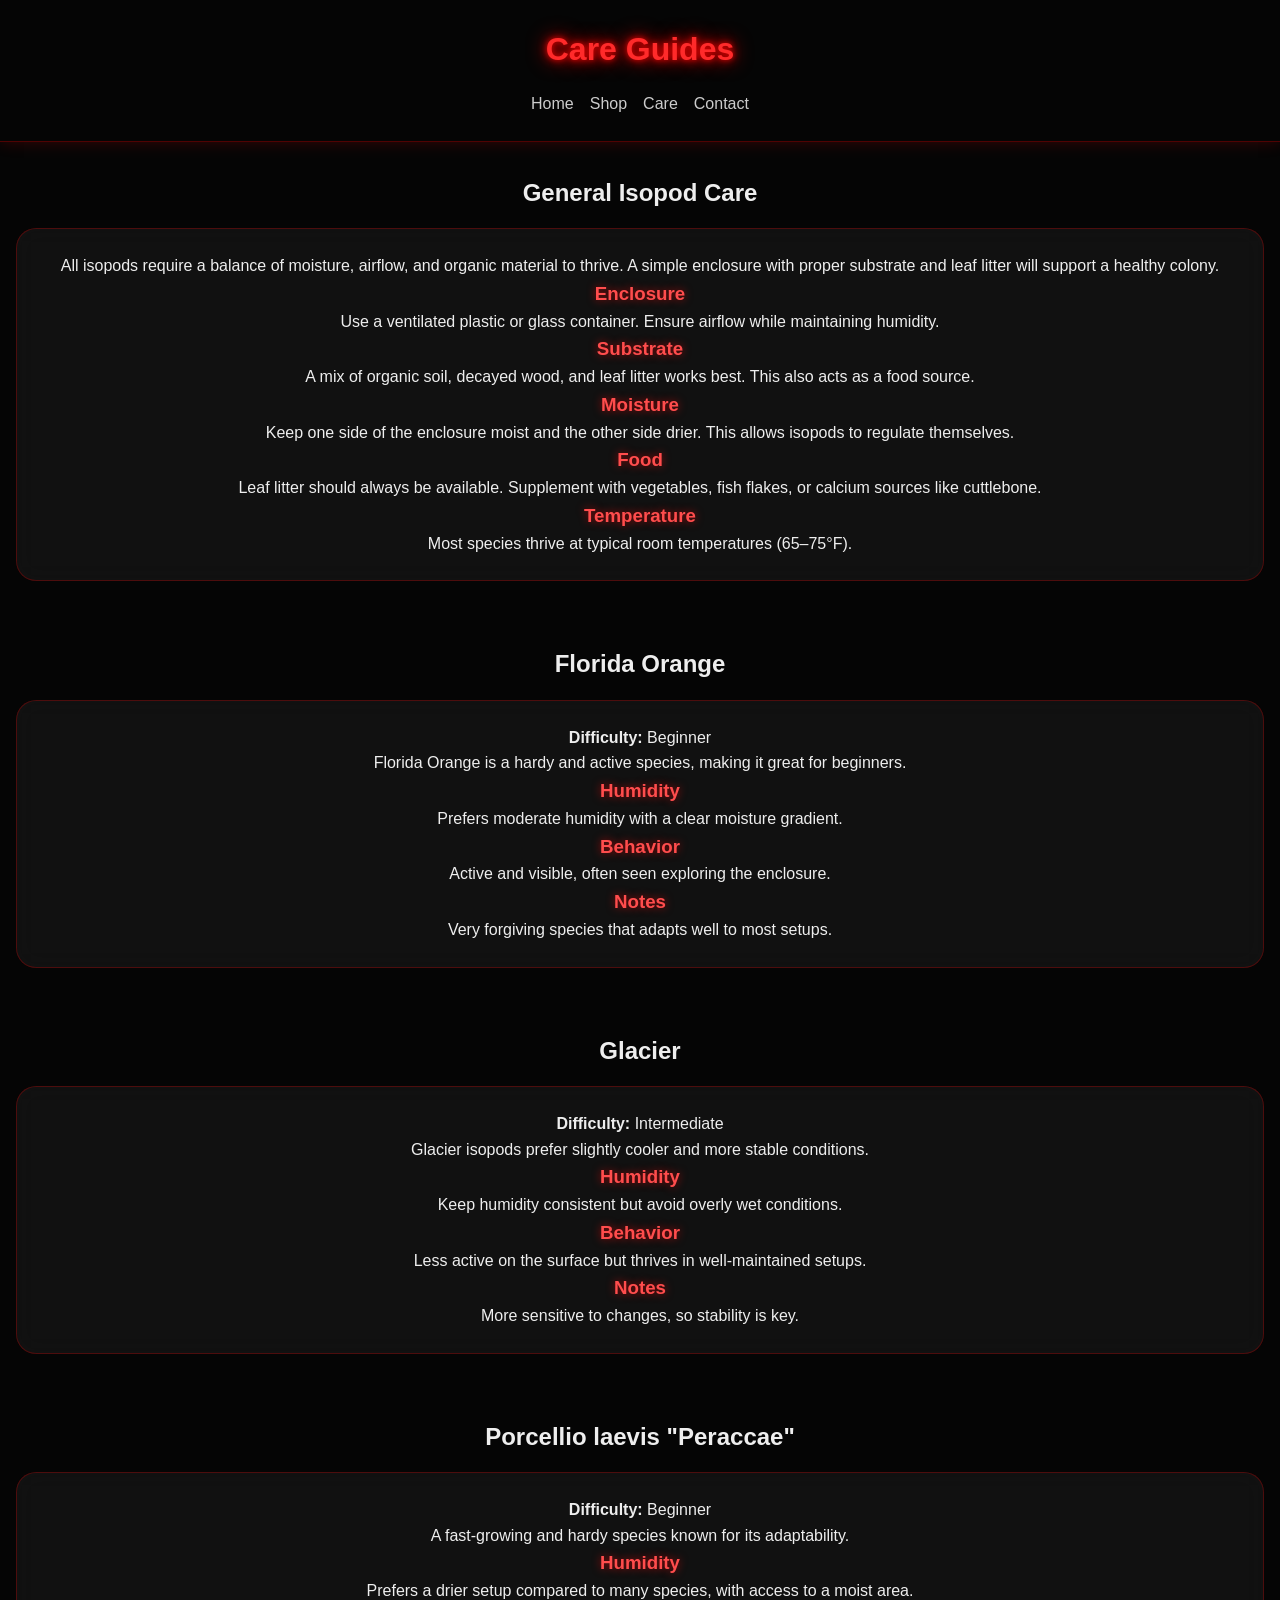
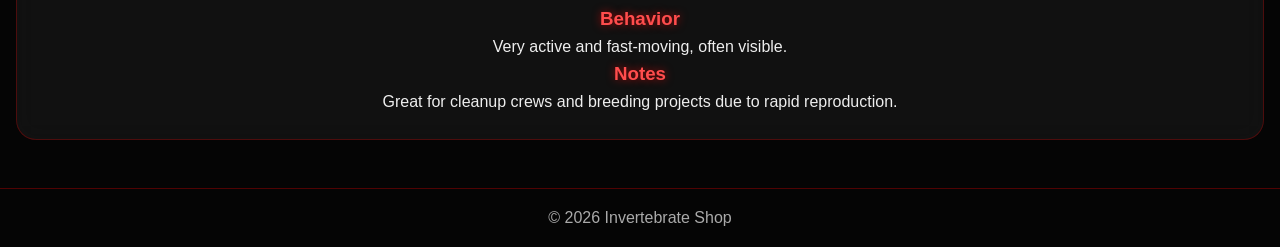
==== care.html @ b94c9c9c "Add care page and improve contact page with styled forms" ====
<!DOCTYPE html>
<html lang="en">

<head>
    <meta charset="UTF-8" />
    <meta name="viewport" content="width=device-width, initial-scale=1.0" />
    <title>Care Guide | Invertebrate Shop</title>
    <link rel="stylesheet" href="styles.css" />
</head>

<body>
    <header>
        <h1>Care Guides</h1>

        <button id="menu-toggle">☰ Menu</button>
        <nav>
            <ul id="menu">
                <li><a href="index.html">Home</a></li>
                <li><a href="cart.html">Shop</a></li>
                <li><a href="care.html">Care</a></li>
                <li><a href="contact.html">Contact</a></li>
            </ul>
        </nav>
    </header>

    <main>

        <section>
            <h2>General Isopod Care</h2>

            <article>
                <p>All isopods require a balance of moisture, airflow, and organic material to thrive. A simple
                    enclosure with proper substrate and leaf litter will support a healthy colony.</p>

                <h3>Enclosure</h3>
                <p>Use a ventilated plastic or glass container. Ensure airflow while maintaining humidity.</p>

                <h3>Substrate</h3>
                <p>A mix of organic soil, decayed wood, and leaf litter works best. This also acts as a food source.</p>

                <h3>Moisture</h3>
                <p>Keep one side of the enclosure moist and the other side drier. This allows isopods to regulate
                    themselves.</p>

                <h3>Food</h3>
                <p>Leaf litter should always be available. Supplement with vegetables, fish flakes, or calcium sources
                    like cuttlebone.</p>

                <h3>Temperature</h3>
                <p>Most species thrive at typical room temperatures (65–75°F).</p>
            </article>
        </section>

        <section>
            <h2>Florida Orange</h2>

            <article>
                <p><strong>Difficulty:</strong> Beginner</p>
                <p>Florida Orange is a hardy and active species, making it great for beginners.</p>

                <h3>Humidity</h3>
                <p>Prefers moderate humidity with a clear moisture gradient.</p>

                <h3>Behavior</h3>
                <p>Active and visible, often seen exploring the enclosure.</p>

                <h3>Notes</h3>
                <p>Very forgiving species that adapts well to most setups.</p>
            </article>
        </section>

        <section>
            <h2>Glacier</h2>

            <article>
                <p><strong>Difficulty:</strong> Intermediate</p>
                <p>Glacier isopods prefer slightly cooler and more stable conditions.</p>

                <h3>Humidity</h3>
                <p>Keep humidity consistent but avoid overly wet conditions.</p>

                <h3>Behavior</h3>
                <p>Less active on the surface but thrives in well-maintained setups.</p>

                <h3>Notes</h3>
                <p>More sensitive to changes, so stability is key.</p>
            </article>
        </section>

        <section>
            <h2>Porcellio laevis "Peraccae"</h2>

            <article>
                <p><strong>Difficulty:</strong> Beginner</p>
                <p>A fast-growing and hardy species known for its adaptability.</p>

                <h3>Humidity</h3>
                <p>Prefers a drier setup compared to many species, with access to a moist area.</p>

                <h3>Behavior</h3>
                <p>Very active and fast-moving, often visible.</p>

                <h3>Notes</h3>
                <p>Great for cleanup crews and breeding projects due to rapid reproduction.</p>
            </article>
        </section>

    </main>

    <footer>
        <p>&copy; 2026 Invertebrate Shop</p>
    </footer>

    <script>
        const toggle = document.getElementById('menu-toggle');
        const menu = document.getElementById('menu');

        toggle.addEventListener('click', () => {
            menu.classList.toggle('active');
        });
    </script>
</body>

</html>
---- styles.css ----
/* =========================
RESET
========================= */
* {
    margin: 0;
    padding: 0;
    box-sizing: border-box;
}

/* =========================
BASE
========================= */
body {
    font-family: Arial, sans-serif;
    background: #050505;
    color: #eee;
    text-align: center;
    line-height: 1.6;
}

/* Accessibility */
.visually-hidden {
    position: absolute;
    left: -9999px;
}

/* =========================
LAYOUT
========================= */
section {
    padding: 2rem 1rem;
}

/* =========================
HEADER
========================= */
header {
    padding: 1.5rem;
    border-bottom: 1px solid rgba(255, 0, 0, 0.3);
    box-shadow: 0 0 15px rgba(255, 0, 0, 0.2);
}

h1 {
    color: #ff2a2a;
    text-shadow:
        0 0 5px rgba(255, 0, 0, 0.6),
        0 0 10px rgba(255, 0, 0, 0.8),
        0 0 20px rgba(255, 0, 0, 1);
}

/* =========================
NAVIGATION
========================= */
#menu-toggle {
    background: #1a0000;
    color: #ff4d4d;
    border: 1px solid rgba(255, 0, 0, 0.6);
    padding: 0.5rem 0.8rem;
    border-radius: 8px;
    cursor: pointer;
    font-size: 1.2rem;
    display: block;
    margin: 1rem auto;
    box-shadow: 0 0 8px rgba(255, 0, 0, 0.5);
}

#menu {
    list-style: none;
    display: none;
    flex-direction: column;
    gap: 1rem;
    margin-top: 1rem;
}

#menu.active {
    display: flex;
}

#menu a {
    text-decoration: none;
    color: #ccc;
}

#menu a:hover {
    color: #fff;
    text-shadow: 0 0 10px red;
}

/* Desktop Nav */
@media (min-width: 768px) {
    #menu-toggle {
        display: none;
    }

    #menu {
        display: flex !important;
        flex-direction: row;
        justify-content: center;
    }
}

/* =========================
HERO (IMAGE BACKGROUND)
========================= */
.hero {
    width: 100%;
    min-height: 300px;

    background: url("IMG/Isopod_500x333.png") center/cover no-repeat;

    display: flex;
    flex-direction: column;
    justify-content: center;
    align-items: center;

    text-align: center;
    padding: 2rem 1rem;

    position: relative;
    overflow: hidden;
}

/* Dark overlay */
.hero::before {
    content: "";
    position: absolute;
    inset: 0;

    background: rgba(0, 0, 0, 0.65);
    backdrop-filter: blur(3px);
}

/* Content stays above overlay */
.hero h2,
.hero p {
    position: relative;
    z-index: 1;
}

/* Glow text */
.hero h2 {
    color: #ff4d4d;
    font-size: 2rem;

    text-shadow:
        0 0 5px rgba(255, 0, 0, 0.7),
        0 0 15px rgba(255, 0, 0, 0.9),
        0 0 30px rgba(255, 0, 0, 0.6);
}

.hero p {
    color: #ddd;
    margin-top: 0.5rem;
}

/* =========================
LOCAL PICKUP NOTICE
========================= */
.pickup-notice {
    margin: 1rem auto;
    padding: 0.8rem 1rem;
    max-width: 500px;

    border: 1px solid rgba(255, 0, 0, 0.4);
    border-radius: 12px;

    background: rgba(255, 0, 0, 0.08);

    color: #ff4d4d;
    font-weight: bold;

    text-align: center;

    box-shadow:
        0 0 10px rgba(255, 0, 0, 0.3),
        inset 0 0 8px rgba(255, 0, 0, 0.15);
}

/* =========================
PRODUCT GRID
========================= */
.products {
    display: grid;
    gap: 2rem;

    grid-template-columns: repeat(auto-fit, minmax(260px, 300px));
    justify-content: center;

    max-width: 1000px;
    margin: 0 auto;
}

.products>h2 {
    grid-column: 1 / -1;
}

/* =========================
PRODUCT CARD
========================= */
article {
    display: flex;
    flex-direction: column;
    align-items: center;

    background: rgba(255, 255, 255, 0.05);
    border-radius: 20px;
    padding: 1.5rem;

    backdrop-filter: blur(12px);
    -webkit-backdrop-filter: blur(12px);

    border: 1px solid rgba(255, 0, 0, 0.25);

    /* 🔥 NEW: subtle pulse */
    animation: productPulse 5s ease-in-out infinite;

    transition: transform 0.3s ease, box-shadow 0.3s ease;
}

article:hover {
    transform: translateY(-5px) scale(1.02);

    animation: none;
    /* stops pulsing on hover */

    box-shadow:
        0 0 25px rgba(255, 0, 0, 0.6),
        0 0 50px rgba(255, 0, 0, 0.3),
        inset 0 0 15px rgba(255, 0, 0, 0.1);
}

/* =========================
PRODUCT GLOW ANIMATION
========================= */
@keyframes productPulse {
    0% {
        box-shadow:
            0 0 8px rgba(255, 0, 0, 0.15),
            0 0 20px rgba(255, 0, 0, 0.08),
            inset 0 0 8px rgba(255, 0, 0, 0.04);
    }

    50% {
        box-shadow:
            0 0 18px rgba(255, 0, 0, 0.35),
            0 0 40px rgba(255, 0, 0, 0.2),
            inset 0 0 14px rgba(255, 0, 0, 0.08);
    }

    100% {
        box-shadow:
            0 0 8px rgba(255, 0, 0, 0.15),
            0 0 20px rgba(255, 0, 0, 0.08),
            inset 0 0 8px rgba(255, 0, 0, 0.04);
    }
}

/* =========================
TEXT
========================= */
h2 {
    margin-bottom: 1rem;
}

h3 {
    color: #ff4d4d;
    text-shadow: 0 0 8px rgba(255, 0, 0, 0.6);
}

/* =========================
IMAGES
========================= */
figure {
    margin: 1rem 0;
}

img {
    width: 100%;
    max-width: 300px;
    height: auto;

    border-radius: 12px;
    border: 1px dashed rgba(255, 0, 0, 0.5);
    background: rgba(0, 0, 0, 0.4);
}

figcaption {
    font-size: 0.85rem;
    color: #aaa;
    margin-top: 0.5rem;
}

/* =========================
BUTTONS
========================= */
button {
    margin: 0.5rem;
    padding: 0.7rem 1.2rem;

    background: #1a0000;
    color: #ff4d4d;

    border: 1px solid rgba(255, 0, 0, 0.6);
    border-radius: 10px;

    cursor: pointer;
    transition: all 0.3s ease;

    box-shadow:
        0 0 5px rgba(255, 0, 0, 0.4),
        inset 0 0 5px rgba(255, 0, 0, 0.2);
}

button:hover {
    color: #fff;
    background: #330000;

    box-shadow:
        0 0 10px rgba(255, 0, 0, 0.9),
        0 0 20px rgba(255, 0, 0, 0.7),
        0 0 40px rgba(255, 0, 0, 0.5);

    transform: scale(1.05);
}

button:active {
    transform: scale(0.95);
}

/* =========================
REVIEWS (GLOW PANEL)
========================= */
.reviews-placeholder {
    text-align: center;
}

@keyframes redPulse {
    0% {
        box-shadow:
            0 0 8px rgba(255, 0, 0, 0.15),
            0 0 20px rgba(255, 0, 0, 0.08),
            inset 0 0 8px rgba(255, 0, 0, 0.04);
    }

    50% {
        box-shadow:
            0 0 18px rgba(255, 0, 0, 0.35),
            0 0 40px rgba(255, 0, 0, 0.2),
            inset 0 0 14px rgba(255, 0, 0, 0.08);
    }

    100% {
        box-shadow:
            0 0 8px rgba(255, 0, 0, 0.15),
            0 0 20px rgba(255, 0, 0, 0.08),
            inset 0 0 8px rgba(255, 0, 0, 0.04);
    }
}

.reviews-box {
    max-width: 500px;
    margin: 1.5rem auto;
    padding: 2rem 1.5rem;

    background: rgba(255, 255, 255, 0.04);

    border-radius: 20px;
    border: 1px solid rgba(255, 0, 0, 0.25);

    backdrop-filter: blur(10px);
    -webkit-backdrop-filter: blur(10px);

    animation: redPulse 4s ease-in-out infinite;

    transition: all 0.3s ease;
}

.reviews-box:hover {
    animation: none;

    box-shadow:
        0 0 25px rgba(255, 0, 0, 0.5),
        0 0 50px rgba(255, 0, 0, 0.25),
        inset 0 0 15px rgba(255, 0, 0, 0.1);
}

.reviews-box p {
    margin: 0.5rem 0;
    color: #ccc;
}

/* =========================
FOOTER
========================= */
footer {
    padding: 1rem;
    margin-top: 1rem;
    border-top: 1px solid rgba(255, 0, 0, 0.3);
    color: #aaa;
}

/* =========================
BACK TO TOP
========================= */
#back-to-top {
    display: block;
    margin: 10px auto;
}

/* =========================
FORM INPUTS (RED GLOW THEME)
========================= */
input,
textarea,
select {
    width: 100%;
    max-width: 400px;

    padding: 0.6rem;
    margin: 0.3rem auto;

    background: rgba(0, 0, 0, 0.6);
    color: #eee;

    border: 1px solid rgba(255, 0, 0, 0.4);
    border-radius: 8px;

    outline: none;

    display: block;

    box-shadow:
        0 0 5px rgba(255, 0, 0, 0.2),
        inset 0 0 5px rgba(255, 0, 0, 0.1);

    transition: all 0.25s ease;
}

/* Focus glow */
input:focus,
textarea:focus,
select:focus {
    border-color: rgba(255, 0, 0, 0.8);

    box-shadow:
        0 0 10px rgba(255, 0, 0, 0.7),
        0 0 20px rgba(255, 0, 0, 0.4),
        inset 0 0 8px rgba(255, 0, 0, 0.2);

    background: rgba(0, 0, 0, 0.85);
}

/* Placeholder styling */
input::placeholder,
textarea::placeholder {
    color: #888;
}

/* Labels spacing */
label {
    display: block;
    margin-top: 0.5rem;
    color: #ff4d4d;
}

/* Fieldset styling */
fieldset {
    border: 1px solid rgba(255, 0, 0, 0.3);
    border-radius: 12px;
    padding: 1rem;
    margin-top: 1rem;

    box-shadow:
        inset 0 0 10px rgba(255, 0, 0, 0.1);
}

/* Legend styling */
legend {
    padding: 0 0.5rem;
    color: #ff4d4d;
    text-shadow: 0 0 6px rgba(255, 0, 0, 0.6);
}
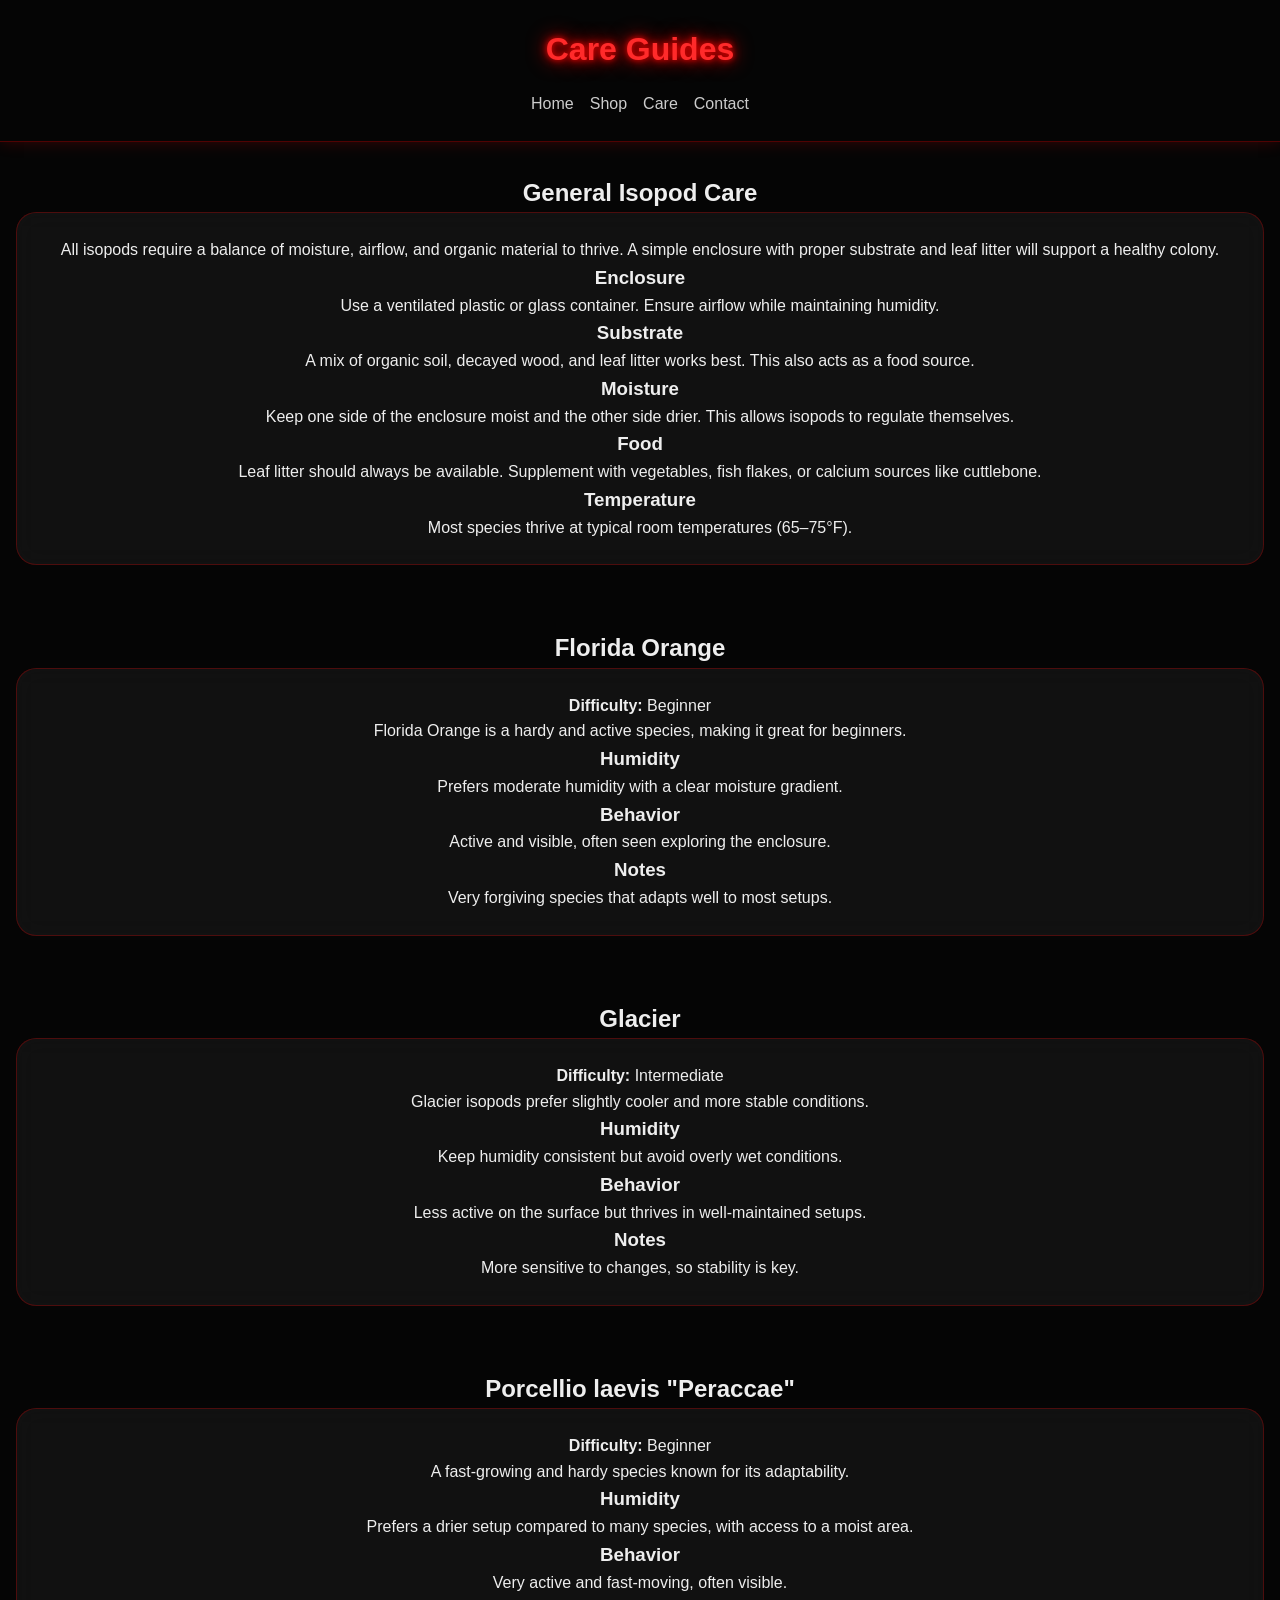
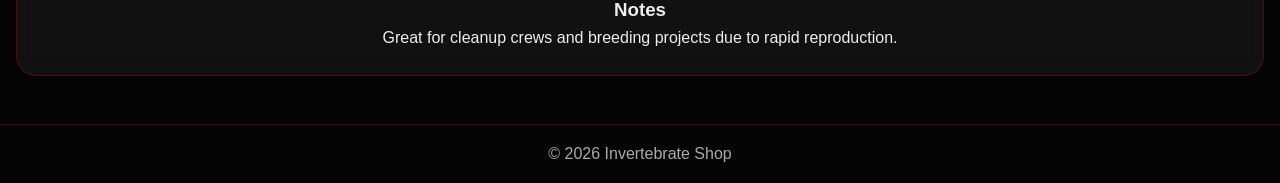
==== commit c3eaa305: "Fix form layout and clean HTML structure" ====
--- a/care.html
+++ b/care.html
@@ -2,10 +2,10 @@
 <html lang="en">
 
 <head>
-    <meta charset="UTF-8" />
-    <meta name="viewport" content="width=device-width, initial-scale=1.0" />
+    <meta charset="UTF-8">
+    <meta name="viewport" content="width=device-width, initial-scale=1.0">
     <title>Care Guide | Invertebrate Shop</title>
-    <link rel="stylesheet" href="styles.css" />
+    <link rel="stylesheet" href="styles.css">
 </head>
 
 <body>
--- a/styles.css
+++ b/styles.css
@@ -18,7 +18,6 @@
     line-height: 1.6;
 }
 
-/* Accessibility */
 .visually-hidden {
     position: absolute;
     left: -9999px;
@@ -86,7 +85,6 @@
     text-shadow: 0 0 10px red;
 }
 
-/* Desktop Nav */
 @media (min-width: 768px) {
     #menu-toggle {
         display: none;
@@ -100,12 +98,11 @@
 }
 
 /* =========================
-HERO (IMAGE BACKGROUND)
+HERO
 ========================= */
 .hero {
     width: 100%;
     min-height: 300px;
-
     background: url("IMG/Isopod_500x333.png") center/cover no-repeat;
 
     display: flex;
@@ -113,35 +110,27 @@
     justify-content: center;
     align-items: center;
 
-    text-align: center;
-    padding: 2rem 1rem;
-
     position: relative;
     overflow: hidden;
 }
 
-/* Dark overlay */
 .hero::before {
     content: "";
     position: absolute;
     inset: 0;
-
     background: rgba(0, 0, 0, 0.65);
     backdrop-filter: blur(3px);
 }
 
-/* Content stays above overlay */
 .hero h2,
 .hero p {
     position: relative;
     z-index: 1;
 }
 
-/* Glow text */
 .hero h2 {
     color: #ff4d4d;
     font-size: 2rem;
-
     text-shadow:
         0 0 5px rgba(255, 0, 0, 0.7),
         0 0 15px rgba(255, 0, 0, 0.9),
@@ -150,40 +139,18 @@
 
 .hero p {
     color: #ddd;
-    margin-top: 0.5rem;
-}
-
-/* =========================
-LOCAL PICKUP NOTICE
-========================= */
-.pickup-notice {
-    margin: 1rem auto;
-    padding: 0.8rem 1rem;
-    max-width: 500px;
-
-    border: 1px solid rgba(255, 0, 0, 0.4);
-    border-radius: 12px;
-
-    background: rgba(255, 0, 0, 0.08);
-
-    color: #ff4d4d;
-    font-weight: bold;
-
-    text-align: center;
-
-    box-shadow:
-        0 0 10px rgba(255, 0, 0, 0.3),
-        inset 0 0 8px rgba(255, 0, 0, 0.15);
-}
-
-/* =========================
-PRODUCT GRID
+}
+
+/* =========================
+PRODUCT GRID (FIXED)
 ========================= */
 .products {
     display: grid;
     gap: 2rem;
 
-    grid-template-columns: repeat(auto-fit, minmax(260px, 300px));
+    grid-template-columns: 300px;
+    /* 🔥 forces true center for single item */
+
     justify-content: center;
 
     max-width: 1000px;
@@ -201,6 +168,7 @@
     display: flex;
     flex-direction: column;
     align-items: center;
+    text-align: center;
 
     background: rgba(255, 255, 255, 0.05);
     border-radius: 20px;
@@ -211,7 +179,6 @@
 
     border: 1px solid rgba(255, 0, 0, 0.25);
 
-    /* 🔥 NEW: subtle pulse */
     animation: productPulse 5s ease-in-out infinite;
 
     transition: transform 0.3s ease, box-shadow 0.3s ease;
@@ -219,9 +186,7 @@
 
 article:hover {
     transform: translateY(-5px) scale(1.02);
-
     animation: none;
-    /* stops pulsing on hover */
 
     box-shadow:
         0 0 25px rgba(255, 0, 0, 0.6),
@@ -230,7 +195,76 @@
 }
 
 /* =========================
-PRODUCT GLOW ANIMATION
+IMAGES (CLEAN)
+========================= */
+figure {
+    margin: 1rem auto;
+}
+
+img {
+    display: block;
+    width: 100%;
+    max-width: 300px;
+    height: auto;
+    margin: 0 auto;
+
+    border-radius: 12px;
+    border: 1px dashed rgba(255, 0, 0, 0.5);
+    background: rgba(0, 0, 0, 0.4);
+}
+
+figcaption {
+    font-size: 0.85rem;
+    color: #aaa;
+    margin-top: 0.5rem;
+}
+
+/* =========================
+BUTTONS
+========================= */
+button,
+.btn {
+    display: inline-block;
+
+    margin: 0.5rem;
+    padding: 0.7rem 1.2rem;
+
+    background: #1a0000;
+    color: #ff4d4d;
+
+    border: 1px solid rgba(255, 0, 0, 0.6);
+    border-radius: 10px;
+
+    cursor: pointer;
+    transition: all 0.3s ease;
+
+    box-shadow:
+        0 0 5px rgba(255, 0, 0, 0.4),
+        inset 0 0 5px rgba(255, 0, 0, 0.2);
+
+    text-decoration: none;
+}
+
+button:hover,
+.btn:hover {
+    color: #fff;
+    background: #330000;
+
+    box-shadow:
+        0 0 10px rgba(255, 0, 0, 0.9),
+        0 0 20px rgba(255, 0, 0, 0.7),
+        0 0 40px rgba(255, 0, 0, 0.5);
+
+    transform: scale(1.05);
+}
+
+button:active,
+.btn:active {
+    transform: scale(0.95);
+}
+
+/* =========================
+ANIMATION
 ========================= */
 @keyframes productPulse {
     0% {
@@ -256,107 +290,8 @@
 }
 
 /* =========================
-TEXT
-========================= */
-h2 {
-    margin-bottom: 1rem;
-}
-
-h3 {
-    color: #ff4d4d;
-    text-shadow: 0 0 8px rgba(255, 0, 0, 0.6);
-}
-
-/* =========================
-IMAGES
-========================= */
-figure {
-    margin: 1rem 0;
-}
-
-img {
-    width: 100%;
-    max-width: 300px;
-    height: auto;
-
-    border-radius: 12px;
-    border: 1px dashed rgba(255, 0, 0, 0.5);
-    background: rgba(0, 0, 0, 0.4);
-}
-
-figcaption {
-    font-size: 0.85rem;
-    color: #aaa;
-    margin-top: 0.5rem;
-}
-
-/* =========================
-BUTTONS
-========================= */
-button {
-    margin: 0.5rem;
-    padding: 0.7rem 1.2rem;
-
-    background: #1a0000;
-    color: #ff4d4d;
-
-    border: 1px solid rgba(255, 0, 0, 0.6);
-    border-radius: 10px;
-
-    cursor: pointer;
-    transition: all 0.3s ease;
-
-    box-shadow:
-        0 0 5px rgba(255, 0, 0, 0.4),
-        inset 0 0 5px rgba(255, 0, 0, 0.2);
-}
-
-button:hover {
-    color: #fff;
-    background: #330000;
-
-    box-shadow:
-        0 0 10px rgba(255, 0, 0, 0.9),
-        0 0 20px rgba(255, 0, 0, 0.7),
-        0 0 40px rgba(255, 0, 0, 0.5);
-
-    transform: scale(1.05);
-}
-
-button:active {
-    transform: scale(0.95);
-}
-
-/* =========================
-REVIEWS (GLOW PANEL)
-========================= */
-.reviews-placeholder {
-    text-align: center;
-}
-
-@keyframes redPulse {
-    0% {
-        box-shadow:
-            0 0 8px rgba(255, 0, 0, 0.15),
-            0 0 20px rgba(255, 0, 0, 0.08),
-            inset 0 0 8px rgba(255, 0, 0, 0.04);
-    }
-
-    50% {
-        box-shadow:
-            0 0 18px rgba(255, 0, 0, 0.35),
-            0 0 40px rgba(255, 0, 0, 0.2),
-            inset 0 0 14px rgba(255, 0, 0, 0.08);
-    }
-
-    100% {
-        box-shadow:
-            0 0 8px rgba(255, 0, 0, 0.15),
-            0 0 20px rgba(255, 0, 0, 0.08),
-            inset 0 0 8px rgba(255, 0, 0, 0.04);
-    }
-}
-
+REVIEWS
+========================= */
 .reviews-box {
     max-width: 500px;
     margin: 1.5rem auto;
@@ -371,22 +306,106 @@
     -webkit-backdrop-filter: blur(10px);
 
     animation: redPulse 4s ease-in-out infinite;
-
-    transition: all 0.3s ease;
-}
-
-.reviews-box:hover {
-    animation: none;
-
-    box-shadow:
-        0 0 25px rgba(255, 0, 0, 0.5),
-        0 0 50px rgba(255, 0, 0, 0.25),
-        inset 0 0 15px rgba(255, 0, 0, 0.1);
-}
-
-.reviews-box p {
-    margin: 0.5rem 0;
+}
+
+@keyframes redPulse {
+    0% {
+        box-shadow: 0 0 8px rgba(255, 0, 0, 0.15);
+    }
+
+    50% {
+        box-shadow: 0 0 25px rgba(255, 0, 0, 0.4);
+    }
+
+    100% {
+        box-shadow: 0 0 8px rgba(255, 0, 0, 0.15);
+    }
+}
+
+/* =========================
+FORM CLEANUP
+========================= */
+
+form {
+    display: flex;
+    flex-direction: column;
+    gap: 1.2rem;
+}
+
+/* Remove ugly default fieldset styling */
+fieldset {
+    border: 1px solid rgba(255, 0, 0, 0.4);
+    border-radius: 16px;
+    padding: 1.5rem 1.2rem;
+    margin: 0;
+}
+
+/* Clean legend */
+legend {
+    padding: 0 0.5rem;
+    color: #ff4d4d;
+    font-weight: bold;
+    text-shadow: 0 0 8px rgba(255, 0, 0, 0.6);
+}
+
+/* Label styling */
+label {
+    display: block;
+    margin-bottom: 0.3rem;
+    font-size: 0.95rem;
     color: #ccc;
+}
+
+/* Inputs + textarea */
+input,
+textarea {
+    width: 100%;
+    padding: 0.6rem 0.7rem;
+
+    border-radius: 8px;
+    border: 1px solid rgba(255, 0, 0, 0.3);
+
+    background: rgba(0, 0, 0, 0.6);
+    color: #eee;
+
+    font-size: 0.95rem;
+
+    outline: none;
+    transition: all 0.25s ease;
+}
+
+/* Fix textarea sizing */
+textarea {
+    min-height: 100px;
+    resize: vertical;
+}
+
+/* Focus glow */
+input:focus,
+textarea:focus {
+    border-color: #ff4d4d;
+    box-shadow: 0 0 8px rgba(255, 0, 0, 0.6);
+}
+
+/* Placeholder text */
+::placeholder {
+    color: #777;
+}
+
+/* Form container (centering + glow box) */
+.contact-form {
+    max-width: 320px;
+    margin: 0 auto;
+    padding: 1.5rem;
+
+    background: rgba(255, 255, 255, 0.04);
+    border-radius: 20px;
+
+    border: 1px solid rgba(255, 0, 0, 0.25);
+
+    backdrop-filter: blur(10px);
+
+    animation: redPulse 4s ease-in-out infinite;
 }
 
 /* =========================
@@ -405,78 +424,4 @@
 #back-to-top {
     display: block;
     margin: 10px auto;
-}
-
-/* =========================
-FORM INPUTS (RED GLOW THEME)
-========================= */
-input,
-textarea,
-select {
-    width: 100%;
-    max-width: 400px;
-
-    padding: 0.6rem;
-    margin: 0.3rem auto;
-
-    background: rgba(0, 0, 0, 0.6);
-    color: #eee;
-
-    border: 1px solid rgba(255, 0, 0, 0.4);
-    border-radius: 8px;
-
-    outline: none;
-
-    display: block;
-
-    box-shadow:
-        0 0 5px rgba(255, 0, 0, 0.2),
-        inset 0 0 5px rgba(255, 0, 0, 0.1);
-
-    transition: all 0.25s ease;
-}
-
-/* Focus glow */
-input:focus,
-textarea:focus,
-select:focus {
-    border-color: rgba(255, 0, 0, 0.8);
-
-    box-shadow:
-        0 0 10px rgba(255, 0, 0, 0.7),
-        0 0 20px rgba(255, 0, 0, 0.4),
-        inset 0 0 8px rgba(255, 0, 0, 0.2);
-
-    background: rgba(0, 0, 0, 0.85);
-}
-
-/* Placeholder styling */
-input::placeholder,
-textarea::placeholder {
-    color: #888;
-}
-
-/* Labels spacing */
-label {
-    display: block;
-    margin-top: 0.5rem;
-    color: #ff4d4d;
-}
-
-/* Fieldset styling */
-fieldset {
-    border: 1px solid rgba(255, 0, 0, 0.3);
-    border-radius: 12px;
-    padding: 1rem;
-    margin-top: 1rem;
-
-    box-shadow:
-        inset 0 0 10px rgba(255, 0, 0, 0.1);
-}
-
-/* Legend styling */
-legend {
-    padding: 0 0.5rem;
-    color: #ff4d4d;
-    text-shadow: 0 0 6px rgba(255, 0, 0, 0.6);
 }
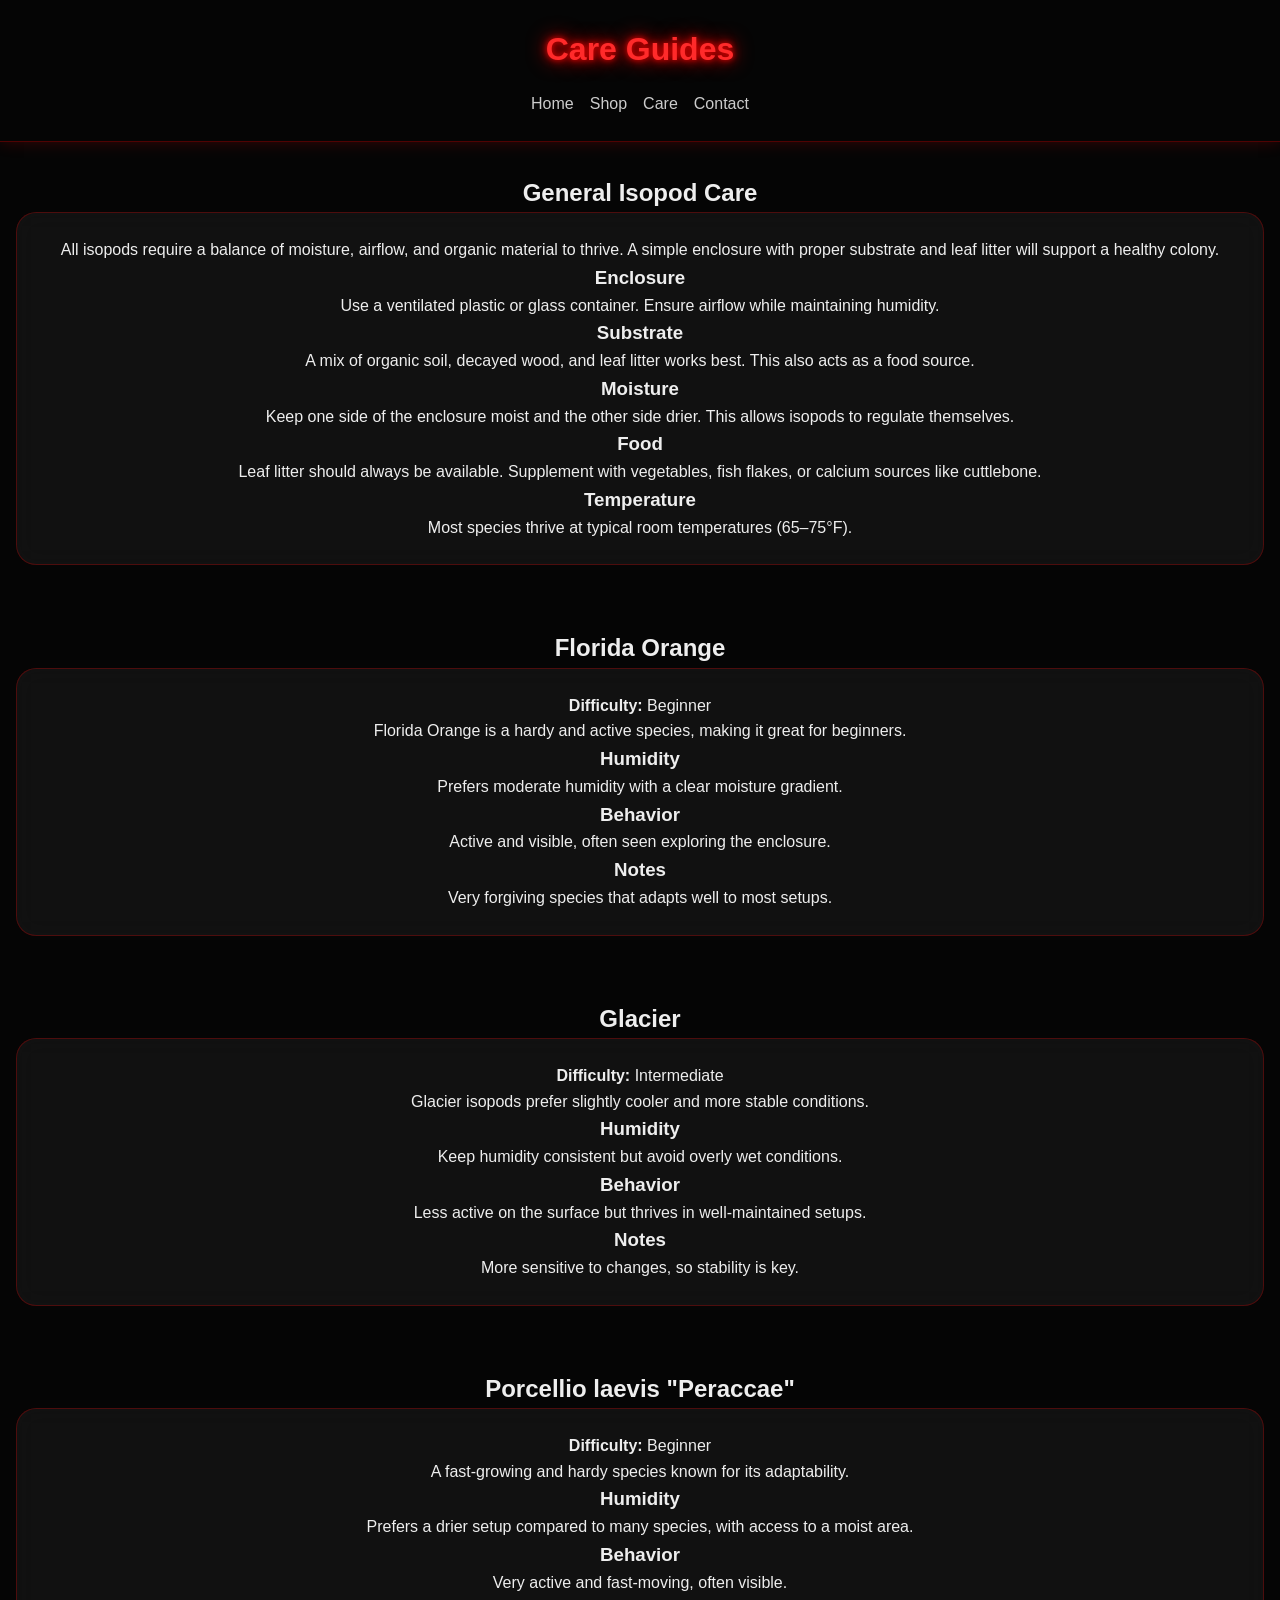
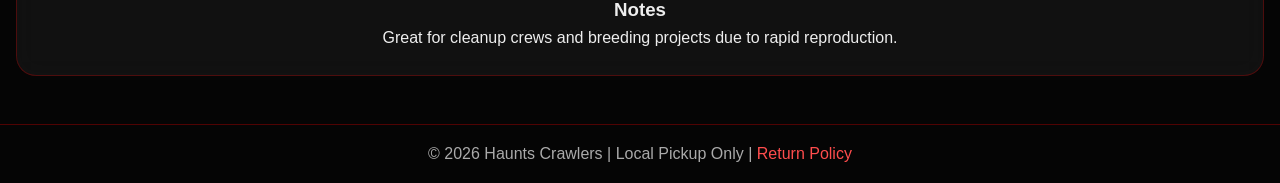
==== commit 68249e95: "Added return policy page, checkout policy checkbox, and glow styling improvements" ====
--- a/care.html
+++ b/care.html
@@ -108,7 +108,7 @@
     </main>
 
     <footer>
-        <p>&copy; 2026 Invertebrate Shop</p>
+        <p>&copy; 2026 Haunts Crawlers | Local Pickup Only | <a href="returns.html">Return Policy</a></p>
     </footer>
 
     <script>
--- a/styles.css
+++ b/styles.css
@@ -142,17 +142,13 @@
 }
 
 /* =========================
-PRODUCT GRID (FIXED)
+PRODUCT GRID
 ========================= */
 .products {
     display: grid;
     gap: 2rem;
-
     grid-template-columns: 300px;
-    /* 🔥 forces true center for single item */
-
     justify-content: center;
-
     max-width: 1000px;
     margin: 0 auto;
 }
@@ -175,7 +171,6 @@
     padding: 1.5rem;
 
     backdrop-filter: blur(12px);
-    -webkit-backdrop-filter: blur(12px);
 
     border: 1px solid rgba(255, 0, 0, 0.25);
 
@@ -195,7 +190,7 @@
 }
 
 /* =========================
-IMAGES (CLEAN)
+IMAGES
 ========================= */
 figure {
     margin: 1rem auto;
@@ -213,12 +208,6 @@
     background: rgba(0, 0, 0, 0.4);
 }
 
-figcaption {
-    font-size: 0.85rem;
-    color: #aaa;
-    margin-top: 0.5rem;
-}
-
 /* =========================
 BUTTONS
 ========================= */
@@ -258,9 +247,243 @@
     transform: scale(1.05);
 }
 
-button:active,
-.btn:active {
-    transform: scale(0.95);
+/* =========================
+FORM SYSTEM
+========================= */
+
+/* Form layout */
+form {
+    display: flex;
+    flex-direction: column;
+    gap: 1.2rem;
+}
+
+/* Fieldset */
+fieldset {
+    border: 1px solid rgba(255, 0, 0, 0.4);
+    border-radius: 16px;
+    padding: 1.5rem 1.2rem;
+}
+
+/* Legend */
+legend {
+    padding: 0 0.5rem;
+    color: #ff4d4d;
+    font-weight: bold;
+    text-shadow: 0 0 8px rgba(255, 0, 0, 0.6);
+}
+
+/* Labels */
+label {
+    display: block;
+    margin-bottom: 0.3rem;
+    font-size: 0.95rem;
+    color: #ccc;
+}
+
+/* Inputs + textarea */
+input,
+textarea {
+    width: 100%;
+    padding: 0.6rem 0.7rem;
+
+    border-radius: 8px;
+    border: 1px solid rgba(255, 0, 0, 0.3);
+
+    background: rgba(0, 0, 0, 0.6);
+    color: #eee;
+
+    font-size: 0.95rem;
+
+    outline: none;
+    transition: all 0.25s ease;
+}
+
+/* Textarea */
+textarea {
+    min-height: 100px;
+    resize: vertical;
+}
+
+/* Focus glow */
+input:focus,
+textarea:focus {
+    border-color: #ff4d4d;
+    box-shadow: 0 0 8px rgba(255, 0, 0, 0.6);
+}
+
+/* Placeholder */
+::placeholder {
+    color: #777;
+}
+
+/* =========================
+POLICY CHECKBOX (WORKING GLOW)
+========================= */
+.policy-check {
+    margin: 1.5rem 0;
+    padding: 1rem;
+
+    text-align: center;
+    font-size: 0.95rem;
+
+    border: 1px solid rgba(255, 0, 0, 0.2);
+    border-radius: 12px;
+    background: rgba(255, 255, 255, 0.03);
+}
+
+/* Hide default checkbox */
+.checkbox-wrapper input {
+    display: none;
+}
+
+.custom-box {
+    display: inline-block;
+    width: 18px;
+    height: 18px;
+    margin-right: 8px;
+
+    border: 2px solid #ff0000;
+    border-radius: 4px;
+
+    vertical-align: middle;
+
+    /* THIS is the fix */
+    position: relative;
+
+    animation: checkboxPulse 1.5s infinite;
+}
+
+/* checked = stop */
+.checkbox-wrapper input:checked+.custom-box {
+    background: #ff0000;
+    animation: none !important;
+    box-shadow: none !important;
+}
+
+/* Label text */
+.policy-check a {
+    color: #ff4d4d;
+    text-decoration: none;
+}
+
+.policy-check a:hover {
+    text-shadow: 0 0 6px rgba(255, 0, 0, 0.7);
+}
+
+/* Hover effect */
+.policy-check:hover {
+    box-shadow: 0 0 10px rgba(255, 0, 0, 0.3);
+}
+
+@keyframes checkboxPulse {
+    0% {
+        box-shadow: 0 0 0px rgba(255, 0, 0, 0.0);
+    }
+
+    50% {
+        box-shadow: 0 0 15px rgba(255, 0, 0, 0.9),
+            0 0 25px rgba(255, 0, 0, 0.6);
+    }
+
+    100% {
+        box-shadow: 0 0 0px rgba(255, 0, 0, 0.0);
+    }
+}
+
+.checkbox-wrapper input:checked+.custom-box::after {
+    content: "✔";
+    color: black;
+    font-size: 12px;
+    position: relative;
+    top: -1px;
+    left: 2px;
+}
+
+/* =========================
+REVIEWS 
+========================= */
+.reviews-box {
+    max-width: 500px;
+    margin: 1.5rem auto;
+    padding: 2rem 1.5rem;
+
+    background: rgba(255, 255, 255, 0.04);
+
+    border-radius: 20px;
+    border: 1px solid rgba(255, 0, 0, 0.25);
+
+    backdrop-filter: blur(10px);
+
+    animation: redPulse 4s ease-in-out infinite;
+}
+
+@keyframes redPulse {
+    0% {
+        box-shadow: 0 0 8px rgba(255, 0, 0, 0.15);
+    }
+
+    50% {
+        box-shadow: 0 0 25px rgba(255, 0, 0, 0.5);
+    }
+
+    100% {
+        box-shadow: 0 0 8px rgba(255, 0, 0, 0.15);
+    }
+}
+/* =========================
+ONLINE PAY
+========================= */
+
+.online-pay {
+    max-width: 500px;
+    margin: 2rem auto;
+    padding: 2rem 1.5rem;
+
+    background: rgba(255, 255, 255, 0.05);
+    border-radius: 20px;
+
+    border: 1px solid rgba(255, 0, 0, 0.3);
+
+    backdrop-filter: blur(12px);
+
+    animation: onlinePulse 3.5s ease-in-out infinite;
+    text-align: center;
+}
+
+.online-pay h2 {
+    color: #ff4d4d;
+    text-shadow: 0 0 10px rgba(255, 0, 0, 0.8);
+}
+
+.online-pay p {
+    color: #ccc;
+}
+
+/* Use your EXISTING button style */
+.online-pay a {
+    display: inline-block;
+}
+
+/* Glow animation (separate so nothing else is affected) */
+@keyframes onlinePulse {
+    0% {
+        box-shadow:
+            0 0 10px rgba(255, 0, 0, 0.25),
+            0 0 20px rgba(255, 0, 0, 0.15);
+    }
+
+    50% {
+        box-shadow:
+            0 0 25px rgba(255, 0, 0, 0.6),
+            0 0 50px rgba(255, 0, 0, 0.35);
+    }
+
+    100% {
+        box-shadow:
+            0 0 10px rgba(255, 0, 0, 0.25),
+            0 0 20px rgba(255, 0, 0, 0.15);
+    }
 }
 
 /* =========================
@@ -290,125 +513,6 @@
 }
 
 /* =========================
-REVIEWS
-========================= */
-.reviews-box {
-    max-width: 500px;
-    margin: 1.5rem auto;
-    padding: 2rem 1.5rem;
-
-    background: rgba(255, 255, 255, 0.04);
-
-    border-radius: 20px;
-    border: 1px solid rgba(255, 0, 0, 0.25);
-
-    backdrop-filter: blur(10px);
-    -webkit-backdrop-filter: blur(10px);
-
-    animation: redPulse 4s ease-in-out infinite;
-}
-
-@keyframes redPulse {
-    0% {
-        box-shadow: 0 0 8px rgba(255, 0, 0, 0.15);
-    }
-
-    50% {
-        box-shadow: 0 0 25px rgba(255, 0, 0, 0.4);
-    }
-
-    100% {
-        box-shadow: 0 0 8px rgba(255, 0, 0, 0.15);
-    }
-}
-
-/* =========================
-FORM CLEANUP
-========================= */
-
-form {
-    display: flex;
-    flex-direction: column;
-    gap: 1.2rem;
-}
-
-/* Remove ugly default fieldset styling */
-fieldset {
-    border: 1px solid rgba(255, 0, 0, 0.4);
-    border-radius: 16px;
-    padding: 1.5rem 1.2rem;
-    margin: 0;
-}
-
-/* Clean legend */
-legend {
-    padding: 0 0.5rem;
-    color: #ff4d4d;
-    font-weight: bold;
-    text-shadow: 0 0 8px rgba(255, 0, 0, 0.6);
-}
-
-/* Label styling */
-label {
-    display: block;
-    margin-bottom: 0.3rem;
-    font-size: 0.95rem;
-    color: #ccc;
-}
-
-/* Inputs + textarea */
-input,
-textarea {
-    width: 100%;
-    padding: 0.6rem 0.7rem;
-
-    border-radius: 8px;
-    border: 1px solid rgba(255, 0, 0, 0.3);
-
-    background: rgba(0, 0, 0, 0.6);
-    color: #eee;
-
-    font-size: 0.95rem;
-
-    outline: none;
-    transition: all 0.25s ease;
-}
-
-/* Fix textarea sizing */
-textarea {
-    min-height: 100px;
-    resize: vertical;
-}
-
-/* Focus glow */
-input:focus,
-textarea:focus {
-    border-color: #ff4d4d;
-    box-shadow: 0 0 8px rgba(255, 0, 0, 0.6);
-}
-
-/* Placeholder text */
-::placeholder {
-    color: #777;
-}
-
-/* Form container (centering + glow box) */
-.contact-form {
-    max-width: 320px;
-    margin: 0 auto;
-    padding: 1.5rem;
-
-    background: rgba(255, 255, 255, 0.04);
-    border-radius: 20px;
-
-    border: 1px solid rgba(255, 0, 0, 0.25);
-
-    backdrop-filter: blur(10px);
-
-    animation: redPulse 4s ease-in-out infinite;
-}
-
-/* =========================
 FOOTER
 ========================= */
 footer {
@@ -418,10 +522,12 @@
     color: #aaa;
 }
 
-/* =========================
-BACK TO TOP
-========================= */
-#back-to-top {
-    display: block;
-    margin: 10px auto;
+footer a {
+    color: #ff4d4d;
+    text-decoration: none;
+    transition: 0.3s;
+}
+
+footer a:hover {
+    text-shadow: 0 0 8px rgba(255, 0, 0, 0.7);
 }
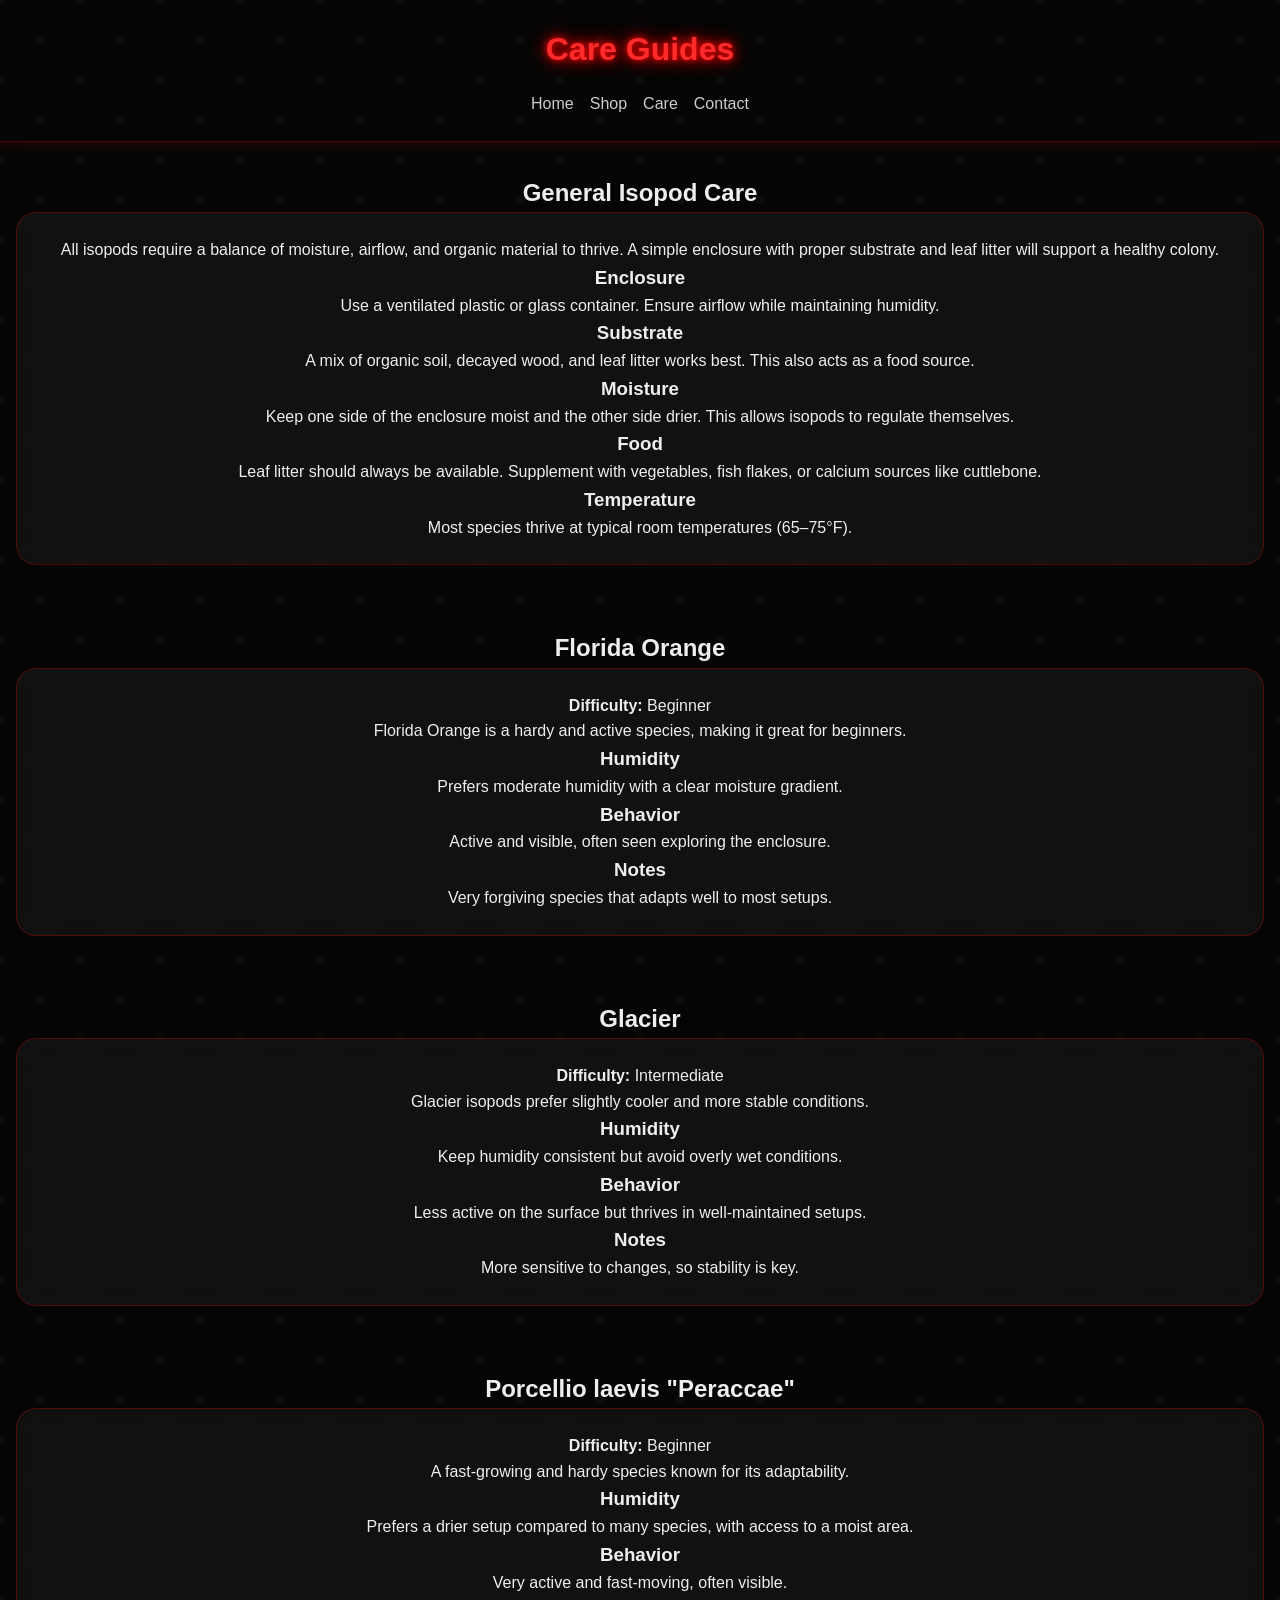
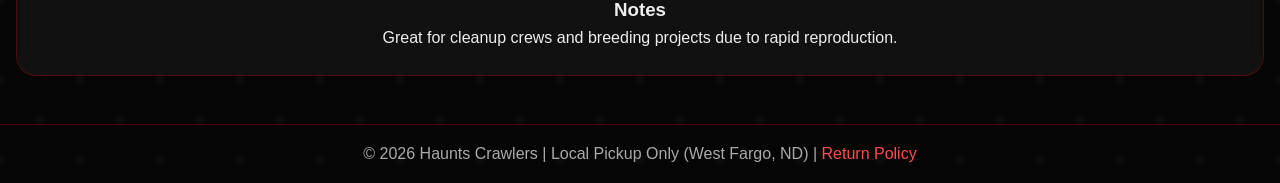
==== commit 7b6c3b7f: "updated pickup location" ====
--- a/care.html
+++ b/care.html
@@ -108,7 +108,7 @@
     </main>
 
     <footer>
-        <p>&copy; 2026 Haunts Crawlers | Local Pickup Only | <a href="returns.html">Return Policy</a></p>
+        <p>&copy; 2026 Haunts Crawlers | Local Pickup Only (West Fargo, ND) | <a href="returns.html">Return Policy</a></p>
     </footer>
 
     <script>
--- a/styles.css
+++ b/styles.css
@@ -12,11 +12,33 @@
 ========================= */
 body {
     font-family: Arial, sans-serif;
-    background: #050505;
+
+    background-color: #050505;
+
+    background-image:
+        radial-gradient(circle, rgba(100, 100, 100, 0.06) 5px, transparent 5px),
+        radial-gradient(circle, rgba(100, 100, 100, 0.06) 5px, transparent 5px);
+
+    background-size: 80px 80px;
+    background-position: 0 0, 40px 40px;
+
+    animation: hexMove 5s linear infinite;
+
     color: #eee;
     text-align: center;
     line-height: 1.6;
 }
+
+@keyframes hexMove {
+    from {
+        background-position: 0 0, 0 0;
+    }
+
+    to {
+        background-position: 40px 40px, -40px -40px;
+    }
+}
+
 
 .visually-hidden {
     position: absolute;
